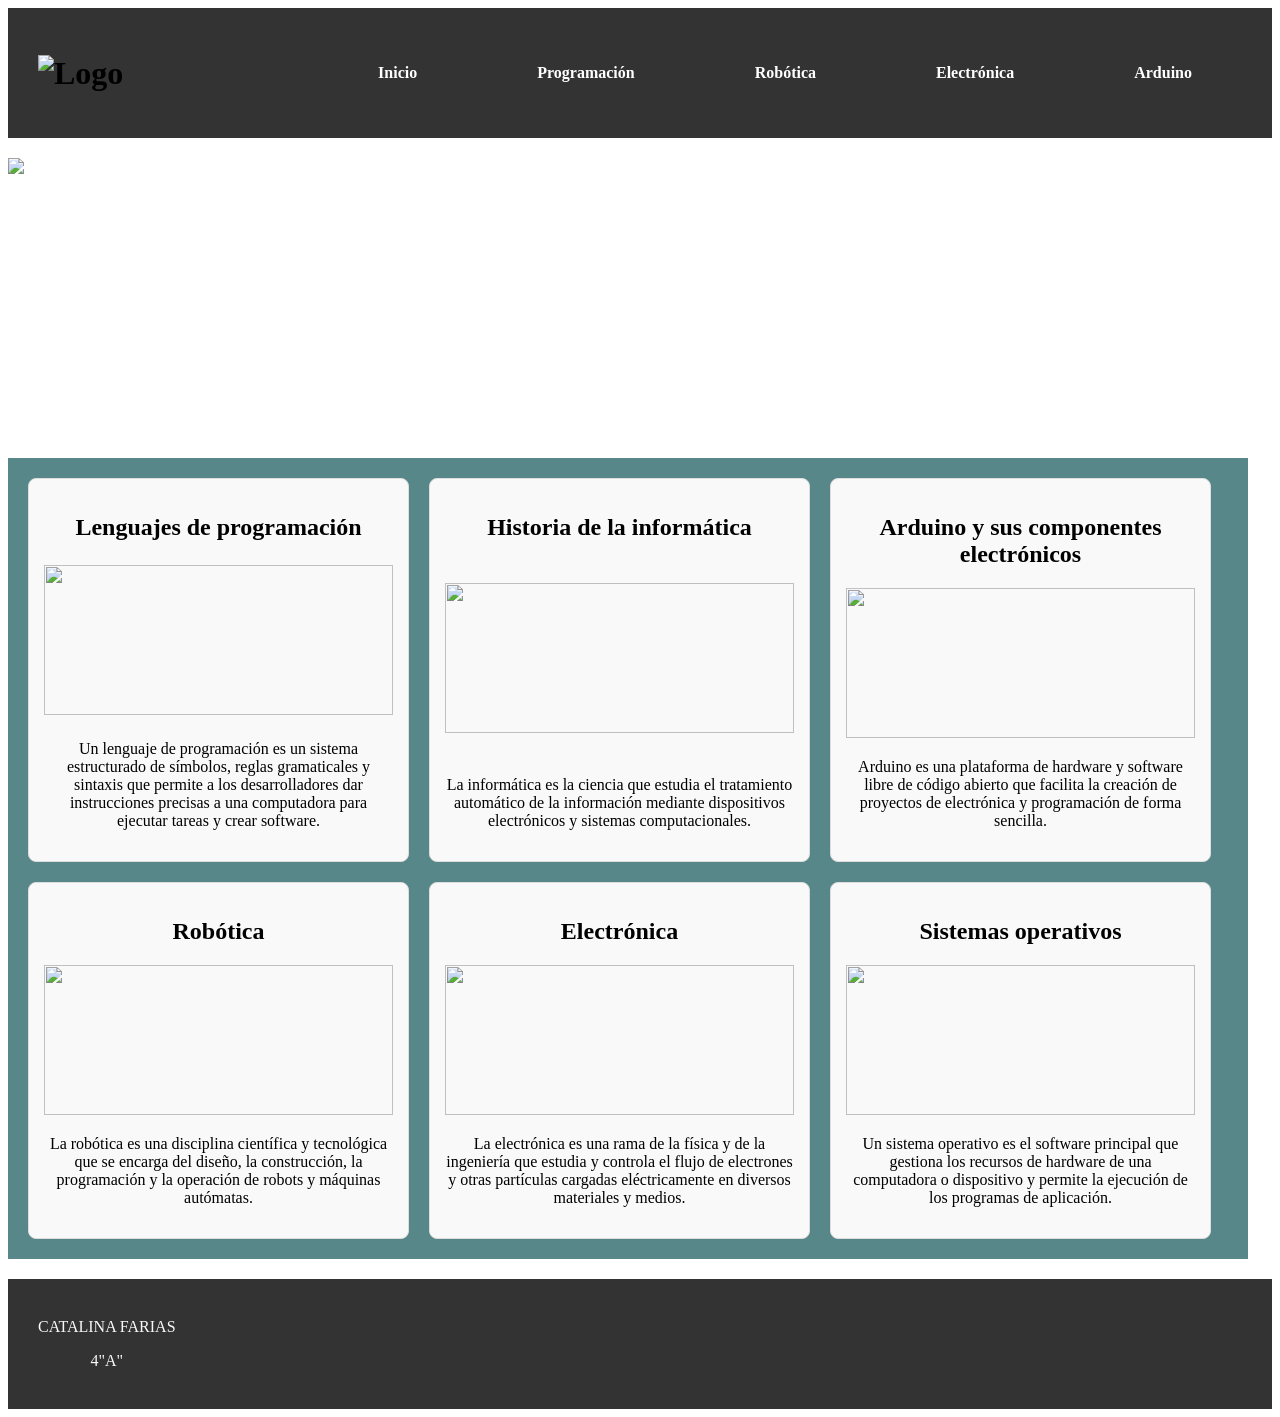
==== index.html @ a4388080 "Add files via upload" ====
<!DOCTYPE html>
<html lang="es">
<head>
    <meta charset="UTF-8">

    <title>TECH WORLD</title>

    <!--GOOGLE FONTS-->
    <link rel="preconnect" href="https://fonts.google.com/share?selection.family=Doppio+One"
    <link rel="preconnect" href="https://fonts.google.com/share?selection.family=Roboto+Condensed:ital,wght@0,100..900;1,100..900" crossorigin>
    
    <link rel="shortcut icon" href="https://encrypted-tbn0.gstatic.com/images?q=tbn:ANd9GcTbLBlt16NNh-K3lYiTMJJGc641kBgmlZZxLmE5AvrZ_Q6KdKHwfVueLLgk&s=10" type="image">


    <!--MI CSS-->
    <link rel="stylesheet" href="styles.css">
</head>
<body class="body">


 <!--HEADER-->
 <header class="header">
    <div class="img-header">
        <h1><img src="./imagenes/logo.png" alt="Logo"></h1>
    </div>


 <!--NAV-->
 <div class="nav">
    <ul class="nav ul">
        <li><a href="index.html">Inicio</a></li>
        </li><a href="./paginas/programacion.html">Programación</a></li>
        <li><a href="./paginas/robotica.html">Robótica</a></li>
        <li><a href="./paginas/electronica.html">Electrónica</a></li>
        <li><a href="./paginas/arduino.html">Arduino</a></li>
    </ul>
 </div>
 </header>

 <!--SECCIONES-->
<main class="main">

    <!--BANNER-->
    <section class="banner">
        <img src="./imagenes/banner.jpg">
    </section>

    
    <!--CENTRO-->

    <section class="centro">
        <div class="galeria">
            <div class="caja1">
             <div class="titulo-centro"><h2 class="titulo-centro">Lenguajes de programación</h2></div>
               <div class="img"><img src="./imagenes/lenguajes de programacion.jpg"></div>
                <div class="parrafo-centro"><p>Un lenguaje de programación es un sistema estructurado de símbolos, reglas gramaticales y sintaxis que permite a los desarrolladores dar instrucciones precisas a una computadora para ejecutar tareas y crear software.</p></div>
            </div>
            <div class="caja2">
                <div class="titulo-centro"><h2>Historia de la informática</h2></div>
                <div class="img"><img src="./imagenes/historia de la informatica.jpg"></div>
                <div class="parrafo-centro"><p>La informática es la ciencia que estudia el tratamiento automático de la información mediante dispositivos electrónicos y sistemas computacionales.</p></div>
            </div>
            <div class="caja3">
                <div class="titulo-centro"><h2>Arduino y sus componentes electrónicos</h2></div>
                <div class="img"><img src="./imagenes/arduino.jpg"></div>
                <div class="parrafo-centro"><p>Arduino es una plataforma de hardware y software libre de código abierto que facilita la creación de proyectos de electrónica y programación de forma sencilla.</p></div>
            </div>
            <div class="caja4">
                <div class="titulo-centro"><h2>Robótica</h2></div>
                <div class="img"><img src="./imagenes/robotica.jpg"></div>
                <div class="parrafo-centro"><p>La robótica es una disciplina científica y tecnológica que se encarga del diseño, la construcción, la programación y la operación de robots y máquinas autómatas.</p></div>
            </div>
            <div class="caja5">
               <div class="titulo-centro"><h2>Electrónica</h2></div>
                <div class="img"><img src="./imagenes/electronica.jpg"></div>
               <div class="parrafo-centro"><p>La electrónica es una rama de la física y de la ingeniería que estudia y controla el flujo de electrones y otras partículas cargadas eléctricamente en diversos materiales y medios.</p></div>
            </div>
            <div class="caja6">
                <div class="titulo-centro"><h2>Sistemas operativos</h2></div>
               <div class="img"><img src="./imagenes/sist operativos.jpg"></div>
               <div class="parrafo-centro"><p>Un sistema operativo es el software principal que gestiona los recursos de hardware de una computadora o dispositivo y permite la ejecución de los programas de aplicación.</p></div>
            </div>
        </div>
     </section>


     <!--FOOTER-->
     <footer class="footer">
        <div>
            <p>CATALINA FARIAS</p>
            <p>4"A"</p>
        </div>
     </footer>   
</main>
</body>
    









</html>
---- styles.css ----
.body{
    background-color:rgba(255, 255, 255, 0.226);}

.header{
    height: 100px;
    display: flex;
    justify-content: space-between; 
    align-content: center;
    align-items: center;          
    padding: 15px 30px;          
    background-color: #333;         
}

.header img {
    height: 100px;                  
    width: 200px;
}

.nav ul {
    display: flex;                  
    list-style: none;               
    gap: 20px;                      
    margin: 50px;
    padding-left: 0;
}

.nav a {
    color: white;
    text-decoration: none;         
    font-weight: bold;
    padding-left: 100px;
}

.main{
    padding-top: 20px;
}

.banner{
    height: 300px;
    background-image: url(.banner);
    background-size: cover;
    background-position: center;
    background-repeat: no-repeat;
    
}

.centro{
    width: 100%;
    max-width: 1200px;
    margin-bottom: 20px;
    padding: 20px;
    background-color: rgb(87, 135, 137);
    
}

.galeria {
  display: flex;
  flex-wrap: wrap;
  gap: 20px;
}

.galeria > div {
    background-color: #f9f9f9;
    border: 1px solid #ddd;
    border-radius: 8px;
    padding: 15px;
    display: flex;
    flex-direction: column;
    justify-content: space-between;
    flex: 0 0 calc(30% - 11px);
}
.img img{
    width: 100%;          
    height: 150px;        
    object-fit: cover;   

}
.titulo-centro{
    font-family:Georgia, 'Times New Roman', Times, serif;
    text-align: center;

}
.parrafo-centro{
    font-family:Cambria, Cochin, Georgia, Times, 'Times New Roman', serif;
    text-align: center;
}
.footer{
 height: 100px;
    display: flex;
    justify-content: space-between; 
    align-content: center;
    align-items: center;          
    padding: 15px 30px;          
    background-color: #333; 
    color: #f9f9f9;
    text-align: center;
}
.seccion{
width: 100%;
    max-width: 1200px;
    margin-top: 20px;
    margin-bottom: 20px;
    padding: 20px;
    background-color: rgb(87, 135, 137);
}
.contenedor{
background-color: #f9f9f9;
    border: 1px solid #ddd;
    border-radius: 8px;
    padding: 15px;
    display: flex;
    flex-direction: column;
    justify-content: space-between;
}
.titulo{
    font-family: Georgia, 'Times New Roman', Times, serif;
}
.parrafo{
    font-family: Georgia, 'Times New Roman', Times, serif;
}
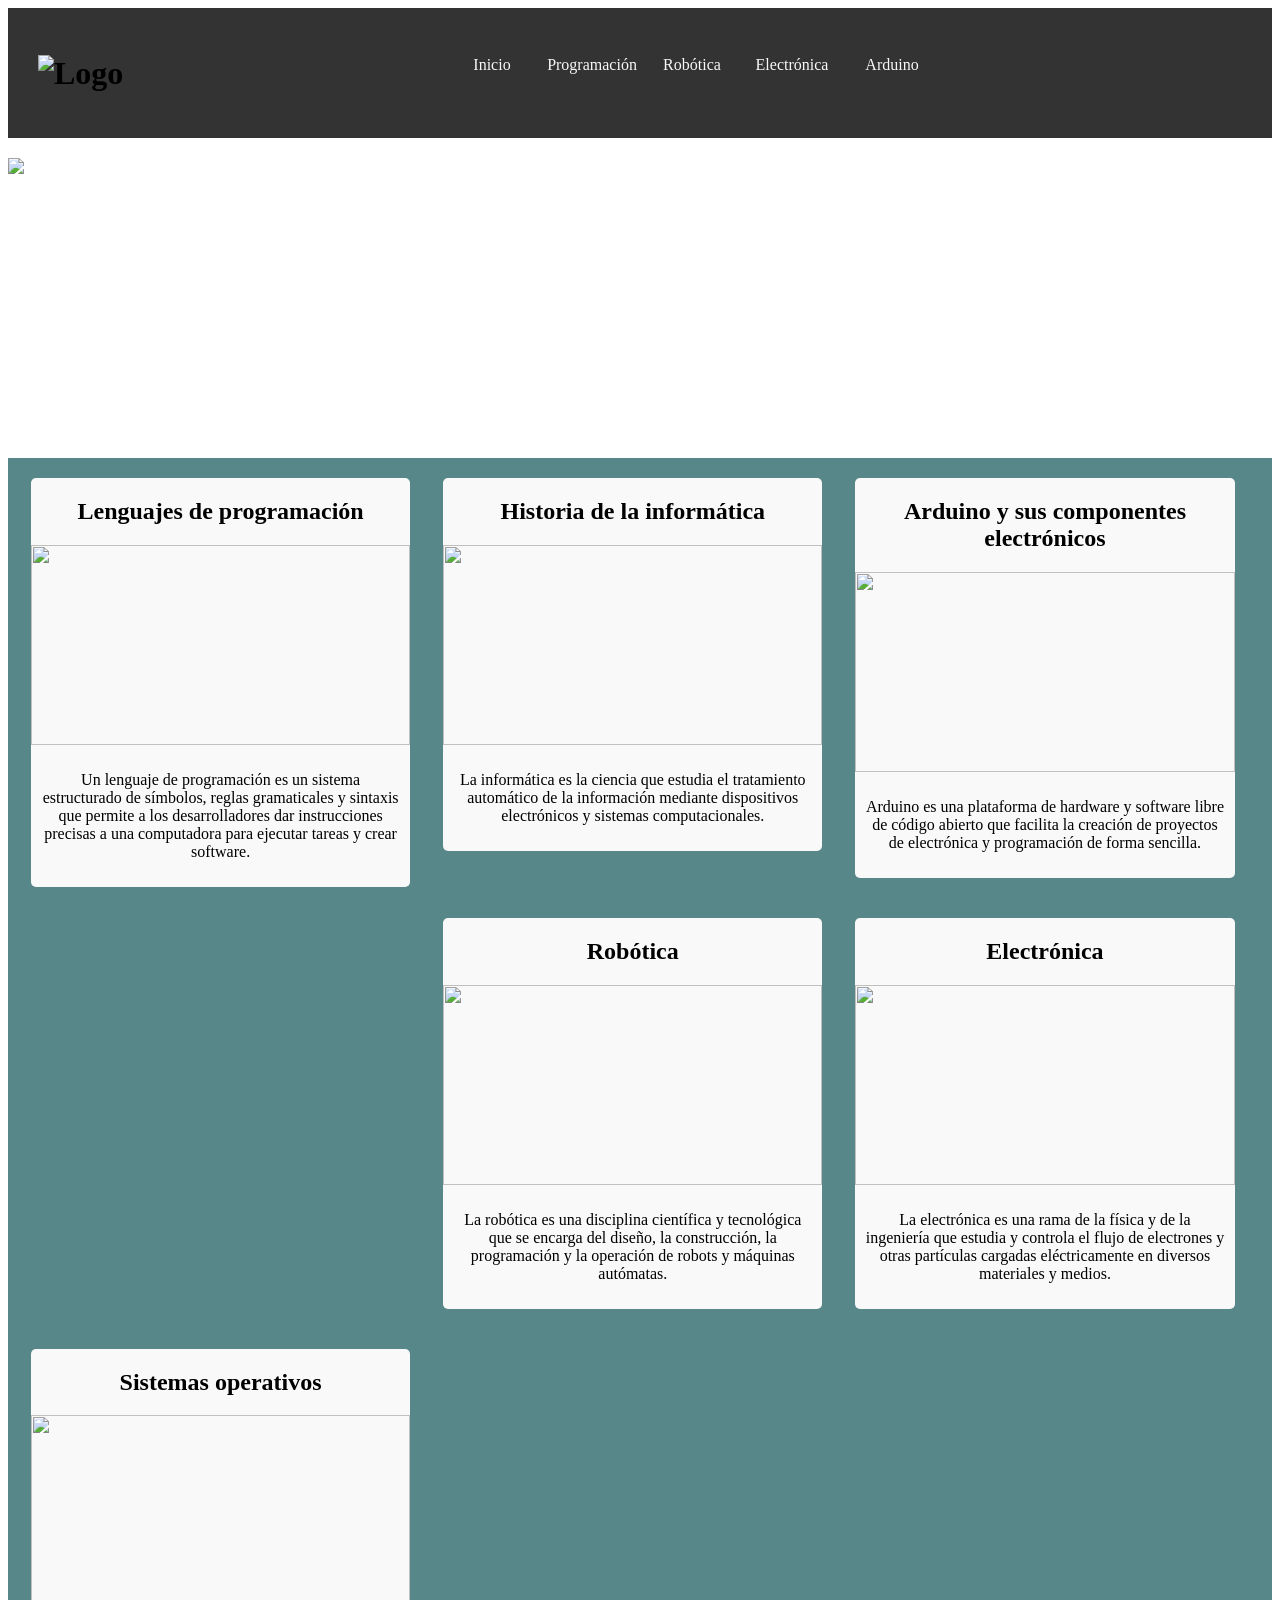
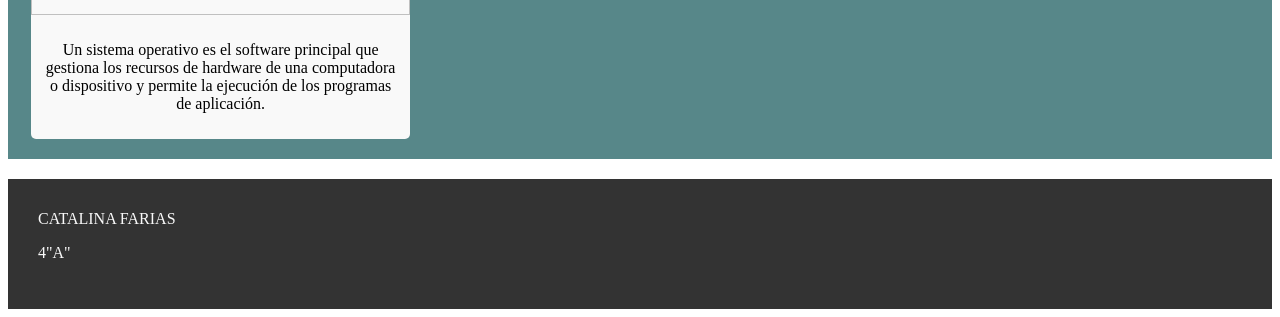
==== commit 2324e4d8: "Add files via upload" ====
--- a/index.html
+++ b/index.html
@@ -29,7 +29,7 @@
  <div class="nav">
     <ul class="nav ul">
         <li><a href="index.html">Inicio</a></li>
-        </li><a href="./paginas/programacion.html">Programación</a></li>
+        <li><a href="./paginas/programacion.html">Programación</a></li>
         <li><a href="./paginas/robotica.html">Robótica</a></li>
         <li><a href="./paginas/electronica.html">Electrónica</a></li>
         <li><a href="./paginas/arduino.html">Arduino</a></li>
@@ -38,7 +38,6 @@
  </header>
 
  <!--SECCIONES-->
-<main class="main">
 
     <!--BANNER-->
     <section class="banner">
@@ -48,50 +47,51 @@
     
     <!--CENTRO-->
 
-    <section class="centro">
+    <div class="centro">
+
         <div class="galeria">
-            <div class="caja1">
-             <div class="titulo-centro"><h2 class="titulo-centro">Lenguajes de programación</h2></div>
-               <div class="img"><img src="./imagenes/lenguajes de programacion.jpg"></div>
-                <div class="parrafo-centro"><p>Un lenguaje de programación es un sistema estructurado de símbolos, reglas gramaticales y sintaxis que permite a los desarrolladores dar instrucciones precisas a una computadora para ejecutar tareas y crear software.</p></div>
+             <h2 class="titulo-centro">Lenguajes de programación</h2>
+             <img src="./imagenes/lenguajes de programacion.jpg">
+             <p>Un lenguaje de programación es un sistema estructurado de símbolos, reglas gramaticales y sintaxis que permite a los desarrolladores dar instrucciones precisas a una computadora para ejecutar tareas y crear software.</p>
+        </div>
+
+        <div class="galeria">
+                <h2>Historia de la informática</h2>
+                <img src="./imagenes/historia de la informatica.jpg">
+                <p>La informática es la ciencia que estudia el tratamiento automático de la información mediante dispositivos electrónicos y sistemas computacionales.</p>
+        </div>
+
+        <div class="galeria">
+                <h2>Arduino y sus componentes electrónicos</h2>
+                <img src="./imagenes/arduino.jpg">
+                <p>Arduino es una plataforma de hardware y software libre de código abierto que facilita la creación de proyectos de electrónica y programación de forma sencilla.</p>
             </div>
-            <div class="caja2">
-                <div class="titulo-centro"><h2>Historia de la informática</h2></div>
-                <div class="img"><img src="./imagenes/historia de la informatica.jpg"></div>
-                <div class="parrafo-centro"><p>La informática es la ciencia que estudia el tratamiento automático de la información mediante dispositivos electrónicos y sistemas computacionales.</p></div>
+            <div class="galeria">
+                <h2>Robótica</h2>
+                <img src="./imagenes/robotica.jpg">
+                <p>La robótica es una disciplina científica y tecnológica que se encarga del diseño, la construcción, la programación y la operación de robots y máquinas autómatas.</p>
             </div>
-            <div class="caja3">
-                <div class="titulo-centro"><h2>Arduino y sus componentes electrónicos</h2></div>
-                <div class="img"><img src="./imagenes/arduino.jpg"></div>
-                <div class="parrafo-centro"><p>Arduino es una plataforma de hardware y software libre de código abierto que facilita la creación de proyectos de electrónica y programación de forma sencilla.</p></div>
+            <div class="galeria">
+               <h2>Electrónica</h2>
+               <img src="./imagenes/electronica.jpg">
+               <p>La electrónica es una rama de la física y de la ingeniería que estudia y controla el flujo de electrones y otras partículas cargadas eléctricamente en diversos materiales y medios.</p>
             </div>
-            <div class="caja4">
-                <div class="titulo-centro"><h2>Robótica</h2></div>
-                <div class="img"><img src="./imagenes/robotica.jpg"></div>
-                <div class="parrafo-centro"><p>La robótica es una disciplina científica y tecnológica que se encarga del diseño, la construcción, la programación y la operación de robots y máquinas autómatas.</p></div>
-            </div>
-            <div class="caja5">
-               <div class="titulo-centro"><h2>Electrónica</h2></div>
-                <div class="img"><img src="./imagenes/electronica.jpg"></div>
-               <div class="parrafo-centro"><p>La electrónica es una rama de la física y de la ingeniería que estudia y controla el flujo de electrones y otras partículas cargadas eléctricamente en diversos materiales y medios.</p></div>
-            </div>
-            <div class="caja6">
-                <div class="titulo-centro"><h2>Sistemas operativos</h2></div>
-               <div class="img"><img src="./imagenes/sist operativos.jpg"></div>
-               <div class="parrafo-centro"><p>Un sistema operativo es el software principal que gestiona los recursos de hardware de una computadora o dispositivo y permite la ejecución de los programas de aplicación.</p></div>
+            <div class="galeria">
+                <h2>Sistemas operativos</h2>
+                <img src="./imagenes/sist operativos.jpg">
+                <p>Un sistema operativo es el software principal que gestiona los recursos de hardware de una computadora o dispositivo y permite la ejecución de los programas de aplicación.</p>
             </div>
         </div>
-     </section>
+    </div>
 
 
      <!--FOOTER-->
-     <footer class="footer">
+     <footer class="pie">
         <div>
             <p>CATALINA FARIAS</p>
             <p>4"A"</p>
         </div>
      </footer>   
-</main>
 </body>
     
 
--- a/styles.css
+++ b/styles.css
@@ -17,26 +17,31 @@
 }
 
 .nav ul {
-    display: flex;                  
-    list-style: none;               
-    gap: 20px;                      
-    margin: 50px;
-    padding-left: 0;
-}
+    float: right; 
+	height: 40px; 
+	width: 800px; 
+	margin-top: 20px; 
+	}
 
-.nav a {
-    color: white;
-    text-decoration: none;         
-    font-weight: bold;
-    padding-left: 100px;
-}
+.nav ul li  {
+	line-height: 20px; 
+    text-align: center;
+	vertical-align: middle;
+	width: 100px; 
+	list-style-type: none;
+	float: left;
+	}
 
-.main{
-    padding-top: 20px;
+.nav ul li a{
+    color: #f9f9f9;
+    font-family: Georgia, 'Times New Roman', Times, serif;
+    text-decoration: none;
+    text-align: justify;
 }
 
 .banner{
     height: 300px;
+    margin-top: 20px;
     background-image: url(.banner);
     background-size: cover;
     background-position: center;
@@ -45,56 +50,52 @@
 }
 
 .centro{
-    width: 100%;
-    max-width: 1200px;
-    margin-bottom: 20px;
-    padding: 20px;
     background-color: rgb(87, 135, 137);
+	height: auto; 
+	overflow: hidden; 
+	background-image: url(); 
     
 }
 
 .galeria {
-  display: flex;
-  flex-wrap: wrap;
-  gap: 20px;
+    float: left; 
+	width: 30%;
+	margin-top: 20px; 
+    margin-right: 10px; 
+	margin-bottom: 20px;
+	margin-left: 23px; 
+	background-color: #f9f9f9;
+	color:black; 
+	background-image: url();
+    border-radius: 5px;
 }
 
-.galeria > div {
-    background-color: #f9f9f9;
-    border: 1px solid #ddd;
-    border-radius: 8px;
-    padding: 15px;
-    display: flex;
-    flex-direction: column;
-    justify-content: space-between;
-    flex: 0 0 calc(30% - 11px);
-}
-.img img{
-    width: 100%;          
-    height: 150px;        
-    object-fit: cover;   
+.galeria img {
+    width: 100%; 
+	height: 200px; 
+	display: block;
 
 }
-.titulo-centro{
+.galeria h2{
     font-family:Georgia, 'Times New Roman', Times, serif;
     text-align: center;
 
 }
-.parrafo-centro{
-    font-family:Cambria, Cochin, Georgia, Times, 'Times New Roman', serif;
+.galeria p{
+    font-family:Georgia, 'Times New Roman', Times, serif;
     text-align: center;
+    padding: 10px;
 }
-.footer{
- height: 100px;
-    display: flex;
-    justify-content: space-between; 
-    align-content: center;
-    align-items: center;          
+.pie{
+    height: 100px;   
+    margin-top: 20px;       
     padding: 15px 30px;          
     background-color: #333; 
     color: #f9f9f9;
-    text-align: center;
 }
+
+/* PAGINAS SECUNDARIAS */   
+
 .seccion{
 width: 100%;
     max-width: 1200px;
@@ -117,4 +118,5 @@
 }
 .parrafo{
     font-family: Georgia, 'Times New Roman', Times, serif;
-}+}
+
